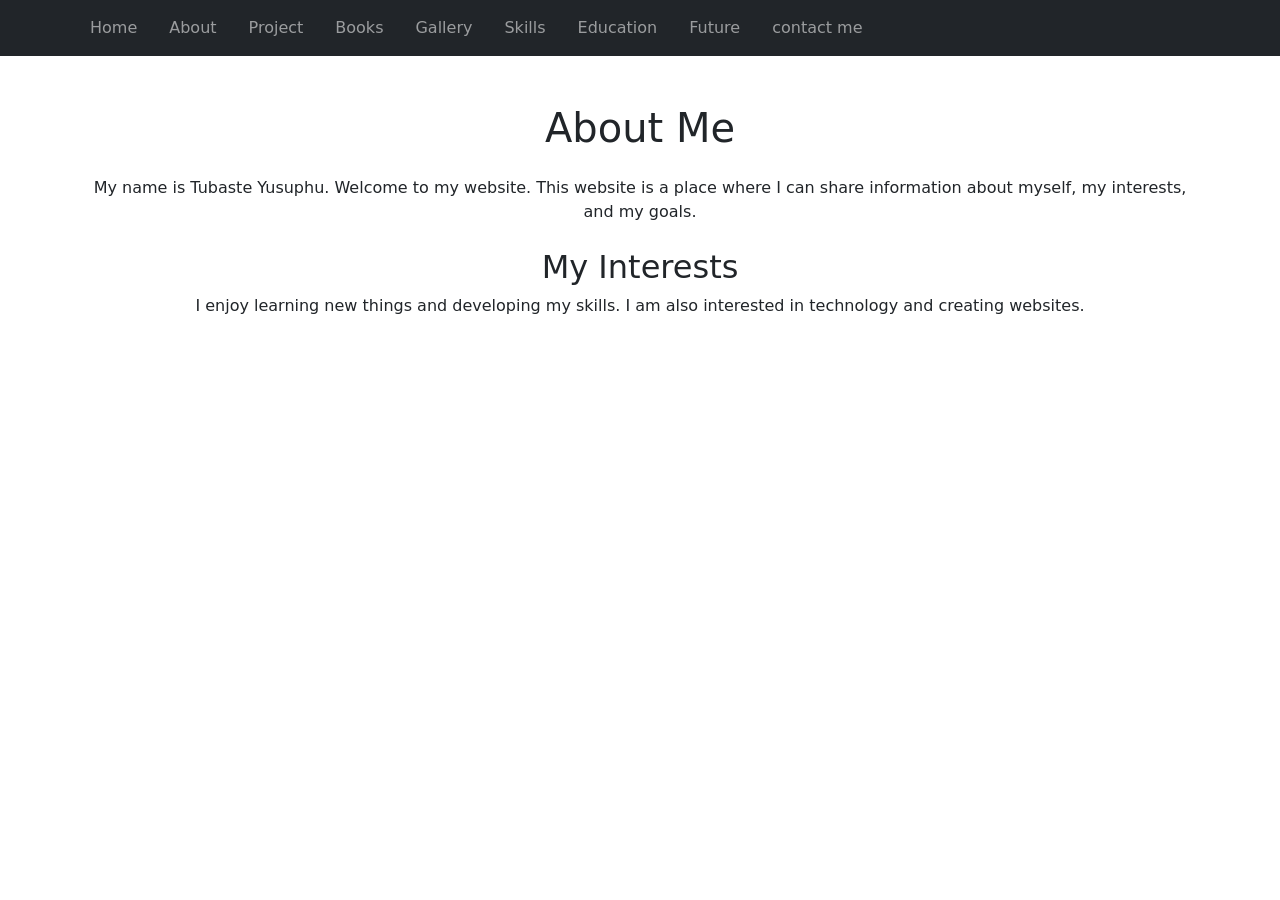
==== about.html @ 3b56365b "update add other files also like books also  , make nav to work" ====
<!DOCTYPE html>
<html lang="en">
 <head> <title>About Tubaste</title> 
<meta charset="utf-8"> <meta name="viewport" content="width=device-width, initial-scale=1">

<!-- Bootstrap 5 -->
<link href="https://cdn.jsdelivr.net/npm/bootstrap@5.3.3/dist/css/bootstrap.min.css" rel="stylesheet">
<script src="https://cdn.jsdelivr.net/npm/bootstrap@5.3.3/dist/js/bootstrap.bundle.min.js"></script>
<!-- My CSS -->
<link rel="stylesheet" href="style.css">

<!-- jQuery -->
<script src="https://code.jquery.com/jquery-3.7.1.min.js"></script>

</head>

<body>

<!-- Navbar will be loaded here -->
<div id="nav-placeholder"></div>

<!-- About Me -->
<div class="container text-center mt-5">
    <h1>About Me</h1>

    <p class="mt-4">
        My name is Tubaste Yusuphu. Welcome to my website.
        This website is a place where I can share information
        about myself, my interests, and my goals.
    </p>

    <h2 class="mt-4">My Interests</h2>

    <p>
        I enjoy learning new things and developing my skills.
        I am also interested in technology and creating websites.
    </p>
</div>

<!-- Load the navigation -->
<script>
    $("#nav-placeholder").load("navbar.html #site-nav");
</script>

</body> 
</html>
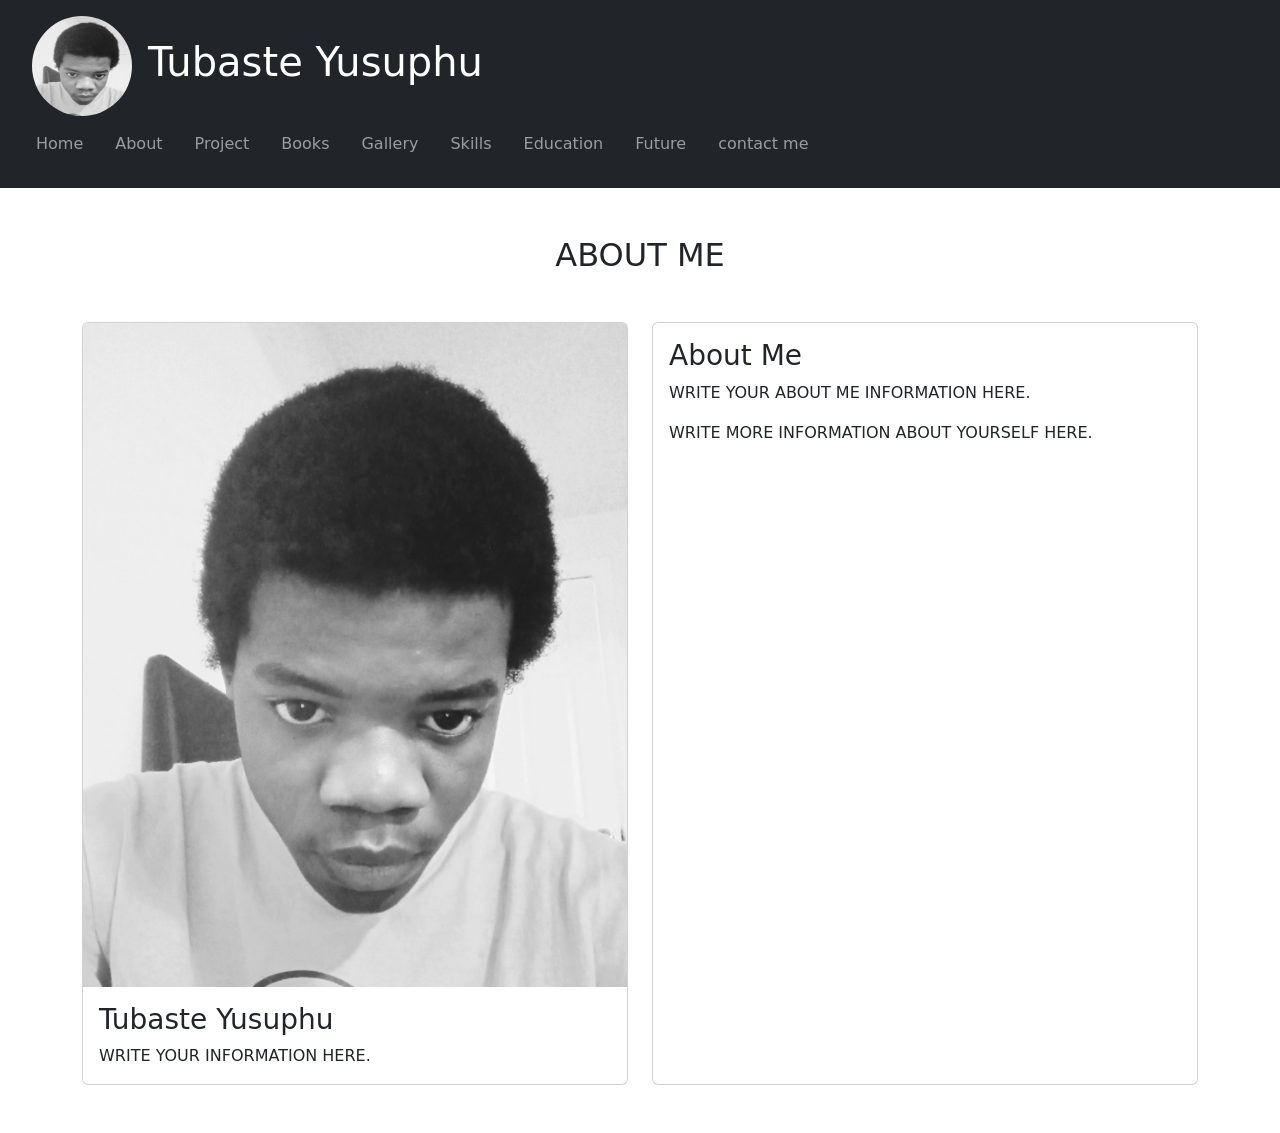
==== commit 5a73ffa1: "CHANGE" ====
--- a/about.html
+++ b/about.html
@@ -1,46 +1 @@
-<!DOCTYPE html>
-<html lang="en">
- <head> <title>About Tubaste</title> 
-<meta charset="utf-8"> <meta name="viewport" content="width=device-width, initial-scale=1">
-
-<!-- Bootstrap 5 -->
-<link href="https://cdn.jsdelivr.net/npm/bootstrap@5.3.3/dist/css/bootstrap.min.css" rel="stylesheet">
-<script src="https://cdn.jsdelivr.net/npm/bootstrap@5.3.3/dist/js/bootstrap.bundle.min.js"></script>
-<!-- My CSS -->
-<link rel="stylesheet" href="style.css">
-
-<!-- jQuery -->
-<script src="https://code.jquery.com/jquery-3.7.1.min.js"></script>
-
-</head>
-
-<body>
-
-<!-- Navbar will be loaded here -->
-<div id="nav-placeholder"></div>
-
-<!-- About Me -->
-<div class="container text-center mt-5">
-    <h1>About Me</h1>
-
-    <p class="mt-4">
-        My name is Tubaste Yusuphu. Welcome to my website.
-        This website is a place where I can share information
-        about myself, my interests, and my goals.
-    </p>
-
-    <h2 class="mt-4">My Interests</h2>
-
-    <p>
-        I enjoy learning new things and developing my skills.
-        I am also interested in technology and creating websites.
-    </p>
-</div>
-
-<!-- Load the navigation -->
-<script>
-    $("#nav-placeholder").load("navbar.html #site-nav");
-</script>
-
-</body> 
-</html>+<!DOCTYPE html> <html lang="en"> <head> <title>About Me - Tubaste Yusuphu</title> <meta charset="utf-8"> <meta name="viewport" content="width=device-width, initial-scale=1"> <!-- Bootstrap 5 --> <link href="https://cdn.jsdelivr.net/npm/bootstrap@5.3.3/dist/css/bootstrap.min.css" rel="stylesheet"> <!-- Bootstrap JavaScript --> <script src="https://cdn.jsdelivr.net/npm/bootstrap@5.3.3/dist/js/bootstrap.bundle.min.js"></script> <!-- My CSS --> <link rel="stylesheet" href="style.css"> <!-- jQuery --> <script src="https://code.jquery.com/jquery-3.7.1.min.js"></script> </head> <body class="m-0 p-0"> <!-- Header --> <div class="bg-dark text-white w-100 p-3"> <!-- Profile image and name --> <div class="d-flex align-items-center"> <!-- My Profile image --> <img src="images/MY Profile.png" class="rounded-circle ms-3" alt="My Profile" width="100" height="100"> <!-- My name --> <h1 class="ms-3">Tubaste Yusuphu</h1> </div> <!-- Navbar will be loaded here --> <div id="nav-placeholder"></div> </div> <!-- About Me --> <section class="container py-5"> <!-- Page heading --> <h2 class="text-center mb-5">ABOUT ME</h2> <!-- Cards row --> <div class="row g-4"> <!-- Card 1: My Profile --> <div class="col-md-6"> <div class="card h-100"> <img src="images/MY Profile.png" class="card-img-top" alt="Tubaste Yusuphu"> <div class="card-body"> <h3 class="card-title">Tubaste Yusuphu</h3> <p class="card-text"> WRITE YOUR INFORMATION HERE. </p> </div> </div> </div> <!-- Card 2: About Me --> <div class="col-md-6"> <div class="card h-100"> <div class="card-body"> <h3 class="card-title">About Me</h3> <p class="card-text"> WRITE YOUR ABOUT ME INFORMATION HERE. </p> <p class="card-text"> WRITE MORE INFORMATION ABOUT YOURSELF HERE. </p> </div> </div> </div> </div> </section> <!-- Load Navbar --> <script> $("#nav-placeholder").load("navbar.html #site-nav"); </script> </body> </html>
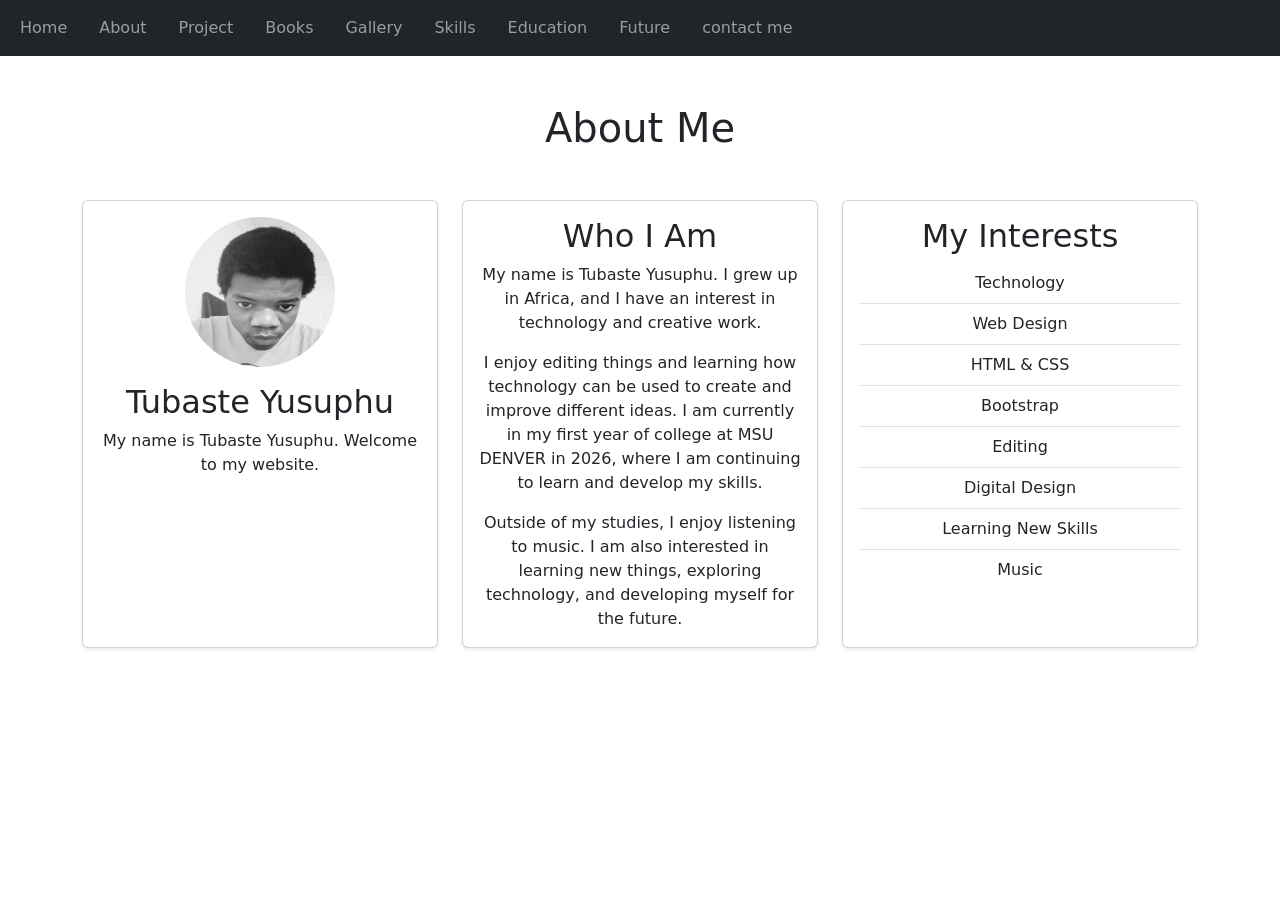
==== commit 8afe09b2: "update and chnges make cards skills about and more" ====
--- a/about.html
+++ b/about.html
@@ -1 +1,81 @@
-<!DOCTYPE html> <html lang="en"> <head> <title>About Me - Tubaste Yusuphu</title> <meta charset="utf-8"> <meta name="viewport" content="width=device-width, initial-scale=1"> <!-- Bootstrap 5 --> <link href="https://cdn.jsdelivr.net/npm/bootstrap@5.3.3/dist/css/bootstrap.min.css" rel="stylesheet"> <!-- Bootstrap JavaScript --> <script src="https://cdn.jsdelivr.net/npm/bootstrap@5.3.3/dist/js/bootstrap.bundle.min.js"></script> <!-- My CSS --> <link rel="stylesheet" href="style.css"> <!-- jQuery --> <script src="https://code.jquery.com/jquery-3.7.1.min.js"></script> </head> <body class="m-0 p-0"> <!-- Header --> <div class="bg-dark text-white w-100 p-3"> <!-- Profile image and name --> <div class="d-flex align-items-center"> <!-- My Profile image --> <img src="images/MY Profile.png" class="rounded-circle ms-3" alt="My Profile" width="100" height="100"> <!-- My name --> <h1 class="ms-3">Tubaste Yusuphu</h1> </div> <!-- Navbar will be loaded here --> <div id="nav-placeholder"></div> </div> <!-- About Me --> <section class="container py-5"> <!-- Page heading --> <h2 class="text-center mb-5">ABOUT ME</h2> <!-- Cards row --> <div class="row g-4"> <!-- Card 1: My Profile --> <div class="col-md-6"> <div class="card h-100"> <img src="images/MY Profile.png" class="card-img-top" alt="Tubaste Yusuphu"> <div class="card-body"> <h3 class="card-title">Tubaste Yusuphu</h3> <p class="card-text"> WRITE YOUR INFORMATION HERE. </p> </div> </div> </div> <!-- Card 2: About Me --> <div class="col-md-6"> <div class="card h-100"> <div class="card-body"> <h3 class="card-title">About Me</h3> <p class="card-text"> WRITE YOUR ABOUT ME INFORMATION HERE. </p> <p class="card-text"> WRITE MORE INFORMATION ABOUT YOURSELF HERE. </p> </div> </div> </div> </div> </section> <!-- Load Navbar --> <script> $("#nav-placeholder").load("navbar.html #site-nav"); </script> </body> </html>+<!DOCTYPE html> 
+<html lang="en">
+<head> 
+<title>Bootstrap Example</title>
+<meta charset="utf-8"> 
+<meta name="viewport" content="width=device-width, initial-scale=1">
+<!-- Using Bootstrap 5 framework --> 
+<link href="https://cdn.jsdelivr.net/npm/bootstrap@5.3.3/dist/css/bootstrap.min.css" rel="stylesheet">
+<!-- My CSS --> 
+<link rel="stylesheet" href="style.css">
+<!-- jQuery --> 
+<script src="https://code.jquery.com/jquery-3.7.1.min.js">
+</script> 
+</head>
+ <body> 
+  
+<!-- Navbar will appear here -->
+<div id="nav-placeholder">
+
+</div> 
+
+<!-- About me page content cards -->
+<div class="container text-center mt-5"> 
+
+<h1 class="text-center mb-5">About Me</h1> 
+
+<!-- here my all three cards are in ONE row -->
+<div class="row g-4">
+
+<!-- Tubaste Yusuphu Card  where my photo is on about me  -->
+<div class="col-md-4">
+<div class="card h-100 shadow-sm"> 
+<img src="images/MY Profile.png"
+class="rounded-circle mx-auto mt-3"
+alt="Tubaste Yusuphu" 
+width="150" 
+height="150">
+<div class="card-body"> 
+<h2 class="card-title">Tubaste Yusuphu</h2> 
+<p> My name is Tubaste Yusuphu. Welcome to my website. </p>
+</div> 
+</div>
+</div>
+<!-- Who I Am  my second Card on about me  -->
+<div class="col-md-4"> 
+<div class="card h-100 shadow-sm">
+ <div class="card-body"> 
+<h2 class="card-title">Who I Am</h2> 
+<p class="card-text"> My name is Tubaste Yusuphu. I grew up in Africa, and I have an interest in technology and creative work. </p>
+<p class="card-text"> I enjoy editing things and learning how technology can be used to create and improve different ideas. I am currently in my first year of college at MSU DENVER in 2026, where I am continuing to learn and develop my skills. </p>
+<p class="card-text"> Outside of my studies, I enjoy listening to music. I am also interested in learning new things, exploring technology, and developing myself for the future. </p> 
+</div> 
+</div> 
+</div> 
+<!-- My Interests third Card on bout me  --> 
+<div class="col-md-4">
+<div class="card h-100 shadow-sm"> 
+<div class="card-body">
+<h2 class="card-title">My Interests</h2>
+<ul class="list-group list-group-flush"> 
+<li class="list-group-item">Technology</li>
+<li class="list-group-item">Web Design</li> 
+<li class="list-group-item">HTML & CSS</li> 
+<li class="list-group-item">Bootstrap</li>
+<li class="list-group-item">Editing</li>
+<li class="list-group-item">Digital Design</li> 
+<li class="list-group-item">Learning New Skills</li> 
+<li class="list-group-item">Music</li>
+</ul>
+</div>
+</div> 
+</div> 
+</div>
+ <!-- End of row --> 
+</div>
+ <!-- End of container --> 
+ <!-- Bootstrap 5 JavaScript -->
+  <script src="https://cdn.jsdelivr.net/npm/bootstrap@5.3.3/dist/js/bootstrap.bundle.min.js">
+  </script>
+   <!-- Load the navigation --> 
+   <script> $("#nav-placeholder").load("navbar.html #site-nav"); </script> </body> </html>
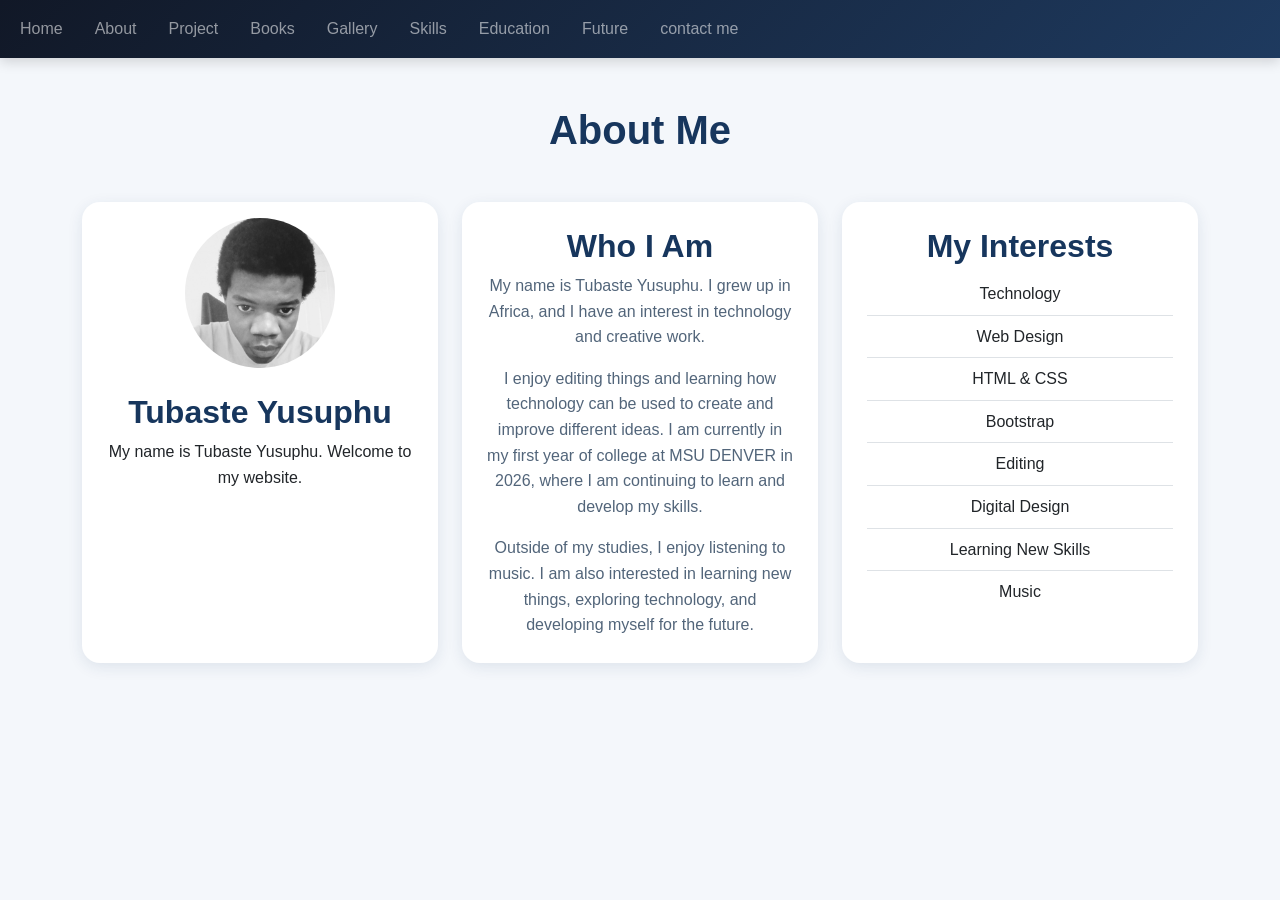
==== commit 89878b38: "changes this <link rel="stylesheet" href="style.css">" ====
--- a/about.html
+++ b/about.html
@@ -7,7 +7,7 @@
 <!-- Using Bootstrap 5 framework --> 
 <link href="https://cdn.jsdelivr.net/npm/bootstrap@5.3.3/dist/css/bootstrap.min.css" rel="stylesheet">
 <!-- My CSS --> 
-<link rel="stylesheet" href="style.css">
+<link rel="stylesheet" href="styles.css">
 <!-- jQuery --> 
 <script src="https://code.jquery.com/jquery-3.7.1.min.js">
 </script> 
--- a/styles.css
+++ b/styles.css
@@ -0,0 +1 @@
+/* ========================================= TUBASTE YUSUPHU - PERSONAL PORTFOLIO Main Website Styles ========================================= */ /* ========================================= 1. WHOLE WEBSITE ========================================= */ body { background-color: #f4f7fb; color: #27364b; font-family: Arial, sans-serif; line-height: 1.6; } /* ========================================= 2. HEADER ========================================= */ .bg-dark { background: linear-gradient(135deg, #111827, #1e3a5f) !important; box-shadow: 0 4px 12px rgba(0, 0, 0, 0.15); } /* My name */ .bg-dark h1 { color: white !important; font-weight: 700; letter-spacing: 1px; } /* Profile image */ .bg-dark img { border: 3px solid #60a5fa; } /* ========================================= 3. WELCOME SECTION ========================================= */ .bg-light { background: linear-gradient(135deg, #e0f2fe, #eff6ff) !important; padding: 70px 20px !important; border-bottom: 1px solid #dbeafe; } .bg-light h2 { color: #17365d !important; font-size: 2.2rem; font-weight: 700; letter-spacing: 1px; } .bg-light p { color: #52657a; font-size: 1.05rem; } /* ========================================= 4. SECTION HEADINGS ========================================= */ h1, h2, h3 { color: #17365d; font-weight: 700; } /* Left-side section titles */ #skills > .row > .col-md-3 h2, #education > .row > .col-md-3 h2, #future > .row > .col-md-3 h2 { border-left: 5px solid #2563eb; padding-left: 15px; } /* ========================================= 5. CARDS ========================================= */ .card { background-color: #ffffff; border: none !important; border-radius: 18px !important; box-shadow: 0 4px 15px rgba(30, 58, 95, 0.10) !important; overflow: hidden; } /* Card hover effect */ .card:hover { transform: translateY(-5px); box-shadow: 0 10px 25px rgba(30, 58, 95, 0.18) !important; transition: all 0.3s ease; } /* Card body */ .card-body { padding: 25px; } /* Card titles */ .card-title { color: #17365d !important; font-weight: 700; } /* Card paragraphs */ .card-text { color: #52657a; } /* ========================================= 6. SKILLS ========================================= */ #skills { padding-top: 35px; padding-bottom: 35px; } /* Skills list */ #skills .list-group-item { padding: 10px 15px; color: #40546a; background-color: #f8fbff; border-color: #e3edf8; } /* ========================================= 7. EDUCATION ========================================= */ #education { padding-top: 35px; padding-bottom: 35px; } /* School images */ #education img { width: 150px; height: 150px; object-fit: cover; border: 4px solid #dbeafe; padding: 3px; background-color: white; } /* ========================================= 8. FUTURE ========================================= */ #future { padding-top: 35px; padding-bottom: 35px; } /* Future card */ #future .card { border-left: 5px solid #2563eb !important; } /* ========================================= 9. CONTACT ========================================= */ #contact { padding-top: 25px; padding-bottom: 40px; } /* Contact card */ #contact .card { max-width: 400px; border-top: 5px solid #2563eb !important; } /* Contact heading */ #contact h2 { color: #17365d !important; } /* Email and phone links */ #contact a { color: #2563eb; font-weight: 600; } /* ========================================= 10. LINKS ========================================= */ a { color: #2563eb; text-decoration: none; } a:hover { color: #1d4ed8; text-decoration: underline; } /* ========================================= 11. BUTTONS ========================================= */ .btn-primary { background-color: #2563eb !important; border-color: #2563eb !important; border-radius: 10px; padding: 9px 20px; font-weight: 600; } .btn-primary:hover { background-color: #1d4ed8 !important; border-color: #1d4ed8 !important; } /* ========================================= 12. PROJECT IMAGES ========================================= */ #projects img { max-width: 100%; height: auto; object-fit: cover; border-radius: 15px; } /* ========================================= 13. BOOK IMAGES ========================================= */ #books img { max-width: 100%; height: auto; object-fit: cover; border-radius: 15px; } /* ========================================= 14. GALLERY ========================================= */ #gallery img { width: 100%; height: 220px; object-fit: cover; border-radius: 15px; } /* ========================================= 15. GENERAL IMAGES ========================================= */ .rounded-circle { object-fit: cover; } /* ========================================= 16. CONTAINERS ========================================= */ .container { margin-bottom: 30px; } /* ========================================= 17. MOBILE SCREEN ========================================= */ @media (max-width: 768px) { .bg-dark h1 { font-size: 1.7rem; } .bg-light h2 { font-size: 1.7rem; } #skills > .row > .col-md-3 h2, #education > .row > .col-md-3 h2, #future > .row > .col-md-3 h2 { margin-bottom: 25px; } .card-body { padding: 20px; } }
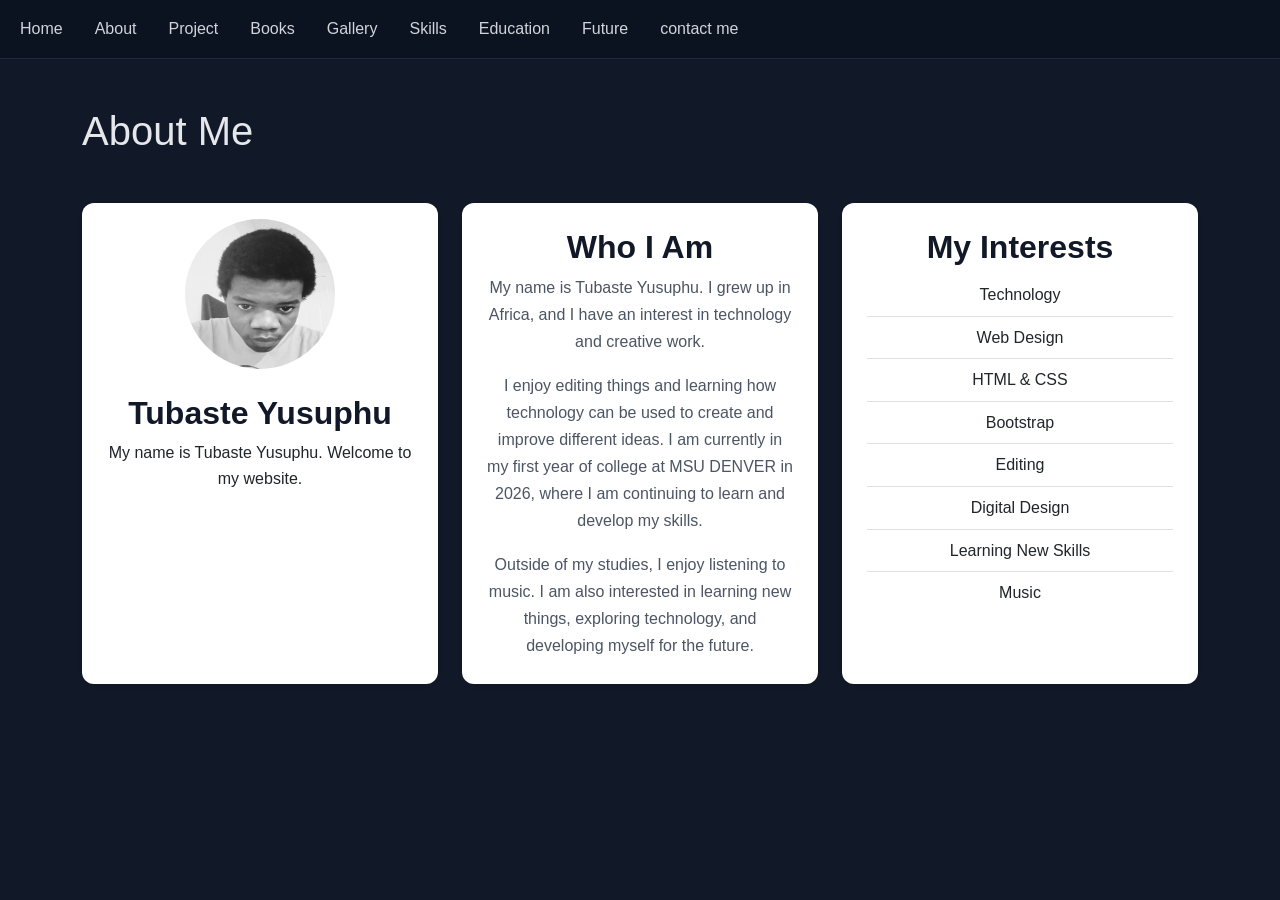
==== commit 9020ee28: "add screenshots and styles.css and add images those screenshots" ====
--- a/about.html
+++ b/about.html
@@ -22,7 +22,7 @@
 <!-- About me page content cards -->
 <div class="container text-center mt-5"> 
 
-<h1 class="text-center mb-5">About Me</h1> 
+<h1 class="text-start mb-5">About Me</h1> <!--here something I undestnde when you say <h1 class="text-start mb-5> when you say center go in center for example : <h1 class="text-center mb-5"> ABout</h1> here this text will go in the center but when its <h1 class="text-start mb-5"> about <h2> the text will start at start  -->
 
 <!-- here my all three cards are in ONE row -->
 <div class="row g-4">
--- a/styles.css
+++ b/styles.css
@@ -1 +1,320 @@
-/* ========================================= TUBASTE YUSUPHU - PERSONAL PORTFOLIO Main Website Styles ========================================= */ /* ========================================= 1. WHOLE WEBSITE ========================================= */ body { background-color: #f4f7fb; color: #27364b; font-family: Arial, sans-serif; line-height: 1.6; } /* ========================================= 2. HEADER ========================================= */ .bg-dark { background: linear-gradient(135deg, #111827, #1e3a5f) !important; box-shadow: 0 4px 12px rgba(0, 0, 0, 0.15); } /* My name */ .bg-dark h1 { color: white !important; font-weight: 700; letter-spacing: 1px; } /* Profile image */ .bg-dark img { border: 3px solid #60a5fa; } /* ========================================= 3. WELCOME SECTION ========================================= */ .bg-light { background: linear-gradient(135deg, #e0f2fe, #eff6ff) !important; padding: 70px 20px !important; border-bottom: 1px solid #dbeafe; } .bg-light h2 { color: #17365d !important; font-size: 2.2rem; font-weight: 700; letter-spacing: 1px; } .bg-light p { color: #52657a; font-size: 1.05rem; } /* ========================================= 4. SECTION HEADINGS ========================================= */ h1, h2, h3 { color: #17365d; font-weight: 700; } /* Left-side section titles */ #skills > .row > .col-md-3 h2, #education > .row > .col-md-3 h2, #future > .row > .col-md-3 h2 { border-left: 5px solid #2563eb; padding-left: 15px; } /* ========================================= 5. CARDS ========================================= */ .card { background-color: #ffffff; border: none !important; border-radius: 18px !important; box-shadow: 0 4px 15px rgba(30, 58, 95, 0.10) !important; overflow: hidden; } /* Card hover effect */ .card:hover { transform: translateY(-5px); box-shadow: 0 10px 25px rgba(30, 58, 95, 0.18) !important; transition: all 0.3s ease; } /* Card body */ .card-body { padding: 25px; } /* Card titles */ .card-title { color: #17365d !important; font-weight: 700; } /* Card paragraphs */ .card-text { color: #52657a; } /* ========================================= 6. SKILLS ========================================= */ #skills { padding-top: 35px; padding-bottom: 35px; } /* Skills list */ #skills .list-group-item { padding: 10px 15px; color: #40546a; background-color: #f8fbff; border-color: #e3edf8; } /* ========================================= 7. EDUCATION ========================================= */ #education { padding-top: 35px; padding-bottom: 35px; } /* School images */ #education img { width: 150px; height: 150px; object-fit: cover; border: 4px solid #dbeafe; padding: 3px; background-color: white; } /* ========================================= 8. FUTURE ========================================= */ #future { padding-top: 35px; padding-bottom: 35px; } /* Future card */ #future .card { border-left: 5px solid #2563eb !important; } /* ========================================= 9. CONTACT ========================================= */ #contact { padding-top: 25px; padding-bottom: 40px; } /* Contact card */ #contact .card { max-width: 400px; border-top: 5px solid #2563eb !important; } /* Contact heading */ #contact h2 { color: #17365d !important; } /* Email and phone links */ #contact a { color: #2563eb; font-weight: 600; } /* ========================================= 10. LINKS ========================================= */ a { color: #2563eb; text-decoration: none; } a:hover { color: #1d4ed8; text-decoration: underline; } /* ========================================= 11. BUTTONS ========================================= */ .btn-primary { background-color: #2563eb !important; border-color: #2563eb !important; border-radius: 10px; padding: 9px 20px; font-weight: 600; } .btn-primary:hover { background-color: #1d4ed8 !important; border-color: #1d4ed8 !important; } /* ========================================= 12. PROJECT IMAGES ========================================= */ #projects img { max-width: 100%; height: auto; object-fit: cover; border-radius: 15px; } /* ========================================= 13. BOOK IMAGES ========================================= */ #books img { max-width: 100%; height: auto; object-fit: cover; border-radius: 15px; } /* ========================================= 14. GALLERY ========================================= */ #gallery img { width: 100%; height: 220px; object-fit: cover; border-radius: 15px; } /* ========================================= 15. GENERAL IMAGES ========================================= */ .rounded-circle { object-fit: cover; } /* ========================================= 16. CONTAINERS ========================================= */ .container { margin-bottom: 30px; } /* ========================================= 17. MOBILE SCREEN ========================================= */ @media (max-width: 768px) { .bg-dark h1 { font-size: 1.7rem; } .bg-light h2 { font-size: 1.7rem; } #skills > .row > .col-md-3 h2, #education > .row > .col-md-3 h2, #future > .row > .col-md-3 h2 { margin-bottom: 25px; } .card-body { padding: 20px; } }+/* =========================================
+   TUBASTE YUSUPHU PORTFOLIO
+   DARK PROFESSIONAL STYLE
+   ========================================= */
+
+/* ---------- General ---------- */
+
+html {
+    scroll-behavior: smooth;
+}
+
+body {
+    margin: 0;
+    background-color: #111827;
+    color: #e5e7eb;
+    font-family: Arial, Helvetica, sans-serif;
+    line-height: 1.6;
+}
+
+
+/* ---------- Header ---------- */
+
+.bg-dark {
+    background-color: #0b1220 !important;
+    border-bottom: 1px solid #1f2937;
+}
+
+.bg-dark h1 {
+    color: #ffffff;
+    font-size: 32px;
+    font-weight: 700;
+    letter-spacing: 0.5px;
+}
+
+.bg-dark img {
+    border: 3px solid #3b82f6;
+}
+
+
+/* ---------- Navigation ---------- */
+
+.nav-link {
+    color: #d1d5db !important;
+    font-weight: 500;
+    transition: 0.2s ease;
+}
+
+.nav-link:hover {
+    color: #60a5fa !important;
+}
+
+
+/* ---------- Welcome Section ---------- */
+
+.bg-light {
+    background-color: #172033 !important;
+    color: #ffffff;
+    border-bottom: 1px solid #263244;
+
+    padding-top: 70px !important;
+    padding-bottom: 70px !important;
+}
+
+.bg-light h2 {
+    color: #ffffff;
+    font-size: 36px;
+    font-weight: 700;
+    margin-bottom: 15px;
+}
+
+.bg-light p {
+    color: #aeb9c8;
+    font-size: 18px;
+    max-width: 700px;
+    margin-left: auto;
+    margin-right: auto;
+}
+
+
+/* ---------- Main Sections ---------- */
+
+#skills,
+#education,
+#future,
+#contact {
+    padding-top: 25px;
+    padding-bottom: 25px;
+}
+
+
+/* ---------- Section Titles ---------- */
+
+#skills h2,
+#education h2,
+#future h2,
+#contact h2 {
+    color: #ffffff;
+    font-weight: 700;
+}
+
+#skills h2::after,
+#education h2::after,
+#future h2::after,
+#contact h2::after {
+    content: "";
+    display: block;
+
+    width: 45px;
+    height: 3px;
+
+    background-color: #3b82f6;
+
+    margin-top: 10px;
+
+    border-radius: 3px;
+}
+
+
+/* ---------- Cards ---------- */
+
+.card {
+    background-color: #ffffff;
+
+    border: none;
+
+    border-radius: 12px !important;
+
+    box-shadow: 0 6px 20px rgba(0, 0, 0, 0.25);
+
+    transition: transform 0.25s ease,
+                box-shadow 0.25s ease;
+}
+
+.card:hover {
+    transform: translateY(-4px);
+
+    box-shadow: 0 12px 28px rgba(0, 0, 0, 0.35);
+}
+
+.card-body {
+    padding: 25px;
+}
+
+.card-title {
+    color: #111827;
+    font-weight: 700;
+}
+
+.card-text {
+    color: #4b5563;
+    line-height: 1.7;
+}
+
+
+/* ---------- Skills ---------- */
+
+#skills .card {
+    border-top: 4px solid #3b82f6;
+}
+
+#skills .list-group-item {
+    background-color: #ffffff;
+
+    color: #4b5563;
+
+    border: none;
+    border-bottom: 1px solid #e5e7eb;
+
+    padding: 10px 5px;
+}
+
+#skills .list-group-item:last-child {
+    border-bottom: none;
+}
+
+
+/* ---------- Education ---------- */
+
+#education .card {
+    border-top: 4px solid #2563eb;
+}
+
+#education img {
+    object-fit: cover;
+
+    border: 4px solid #dbeafe;
+
+    transition: transform 0.25s ease;
+}
+
+#education img:hover {
+    transform: scale(1.04);
+}
+
+
+/* ---------- Future ---------- */
+
+#future .card {
+    border-left: 5px solid #3b82f6;
+}
+
+#future .card-body {
+    padding: 30px;
+}
+
+#future .card-title {
+    color: #111827;
+    font-size: 25px;
+}
+
+
+/* ---------- Contact ---------- */
+
+#contact .card {
+    border-top: 4px solid #3b82f6;
+}
+
+#contact a {
+    color: #2563eb;
+
+    text-decoration: none;
+
+    font-weight: 600;
+}
+
+#contact a:hover {
+    color: #1d4ed8;
+
+    text-decoration: underline;
+}
+
+
+/* ---------- Buttons ---------- */
+
+.btn-primary {
+    background-color: #2563eb;
+
+    border-color: #2563eb;
+
+    border-radius: 7px;
+
+    padding: 8px 18px;
+
+    font-weight: 600;
+
+    transition: 0.2s ease;
+}
+
+.btn-primary:hover {
+    background-color: #1d4ed8;
+
+    border-color: #1d4ed8;
+
+    transform: translateY(-2px);
+}
+
+
+/* ---------- Footer ---------- */
+
+footer {
+    background-color: #0b1220 !important;
+
+    border-top: 1px solid #1f2937;
+}
+
+footer a {
+    color: #d1d5db !important;
+
+    text-decoration: none;
+
+    transition: 0.2s ease;
+}
+
+footer a:hover {
+    color: #60a5fa !important;
+}
+
+
+/* ---------- Mobile ---------- */
+
+@media (max-width: 768px) {
+
+    .bg-dark h1 {
+        font-size: 25px;
+    }
+
+    .bg-dark img {
+        width: 80px;
+        height: 80px;
+    }
+
+    .bg-light h2 {
+        font-size: 29px;
+        text-align: center;
+    }
+
+    .bg-light p {
+        font-size: 16px;
+        text-align: center;
+    }
+
+    #skills h2,
+    #education h2,
+    #future h2 {
+        text-align: center !important;
+
+        margin-bottom: 25px;
+    }
+
+    #skills h2::after,
+    #education h2::after,
+    #future h2::after {
+        margin-left: auto;
+        margin-right: auto;
+    }
+
+    .card-body {
+        padding: 20px;
+    }
+}
